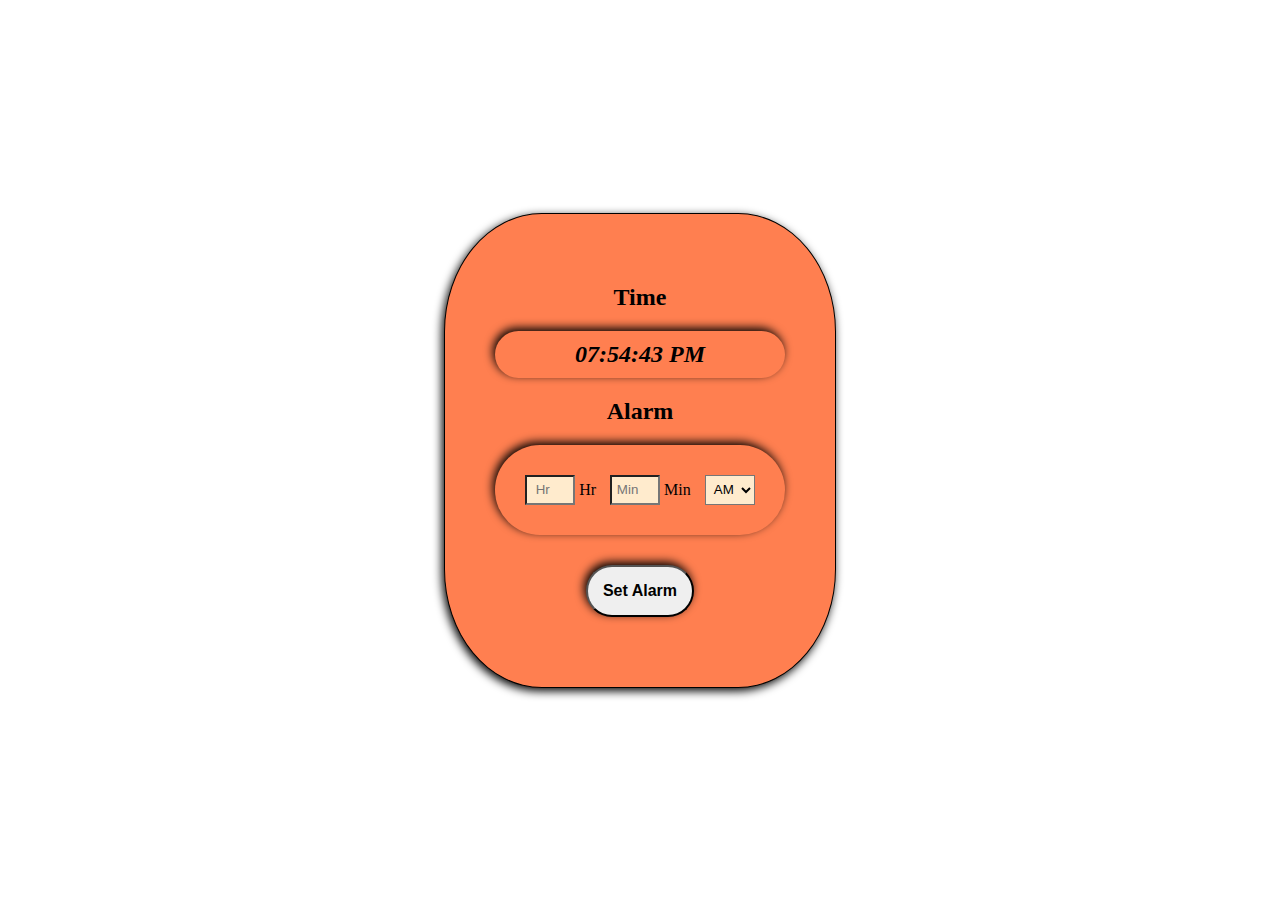
==== index.html @ 5a7266e6 "file name changed" ====
<!DOCTYPE html>
<html lang="en">
<head>
    <meta charset="UTF-8">
    <meta http-equiv="X-UA-Compatible" content="IE=edge">
    <meta name="viewport" content="width=device-width, initial-scale=1.0">
    <title>Alarm</title>
    <link rel="stylesheet" href="alarm.css">
</head>
<body>
    <div id="container">
        <h2>Time</h2>
        <p id="time">00:00:00:00</p>
        <h2>Alarm</h2>
        <div id="timer">
            <input type="number" name="hour" id="hr" placeholder="Hr" min="1" max="12">
            <span>Hr</span>
            <input type="number" name="Minute" id="min" placeholder="Min" min="0" max="59">
            <span>Min</span>
            <select name="zone" id="zone">
                <option value="AM">AM</option>
                <option value="PM">PM</option>
            </select>
        </div>
        <BUtton id="btn">Set Alarm</BUtton>
        <ul id="mylist">
        </ul>
    </div>
    <script src="alarm.js"></script>
</body>
</html>
---- alarm.css ----
*{
    margin: 0px;
    padding: 0px;
    box-sizing: border-box;
}
body{
    width: 100%;
    height: 100vh;
    display: flex;
    justify-content: center;
    align-items: center;
}
#container{
    border: 1px solid black;
    padding: 50px;
    border-radius: 25%;
    background-color: coral;
    text-align: center;
    box-shadow: -2px 3px 10px;
}
h2{
    padding: 20px;
}
#time{
    font-size: x-large;
    font-weight: bold;
    font-style: italic;
    box-shadow: -2px -3px 10px;
    padding: 10px;
    border-radius: 3pc;
}
#timer{
    box-shadow: -2px -3px 10px;
    padding: 20px;
    border-radius: 3pc;
}
#hr,#min,#zone{
    width: 50px;
    height: 30px;
    margin-left: 10px;
    margin-top: 10px;
    margin-bottom: 10px;
    background-color: blanchedalmond;
    text-align: center;
    cursor: auto;
}
#zone{margin-right: 10px;}
button{
    padding: 15px;
    font-size: medium;
    font-weight: 700;
    border-radius: 5pc;
    box-shadow: -2px -3px 10px;
    margin-top: 30px;
    cursor: pointer;
}
button:hover{
    background-color: rgb(167, 255, 211);
}
ul{
    margin: 20px;
    font-size: larger;
}
li{
    list-style: none;
    padding: 10px;
    border-radius: 3pc;
}
li:nth-child(odd){
    background-color: orange;
}
li:nth-child(even){
    background-color: orangered;
}
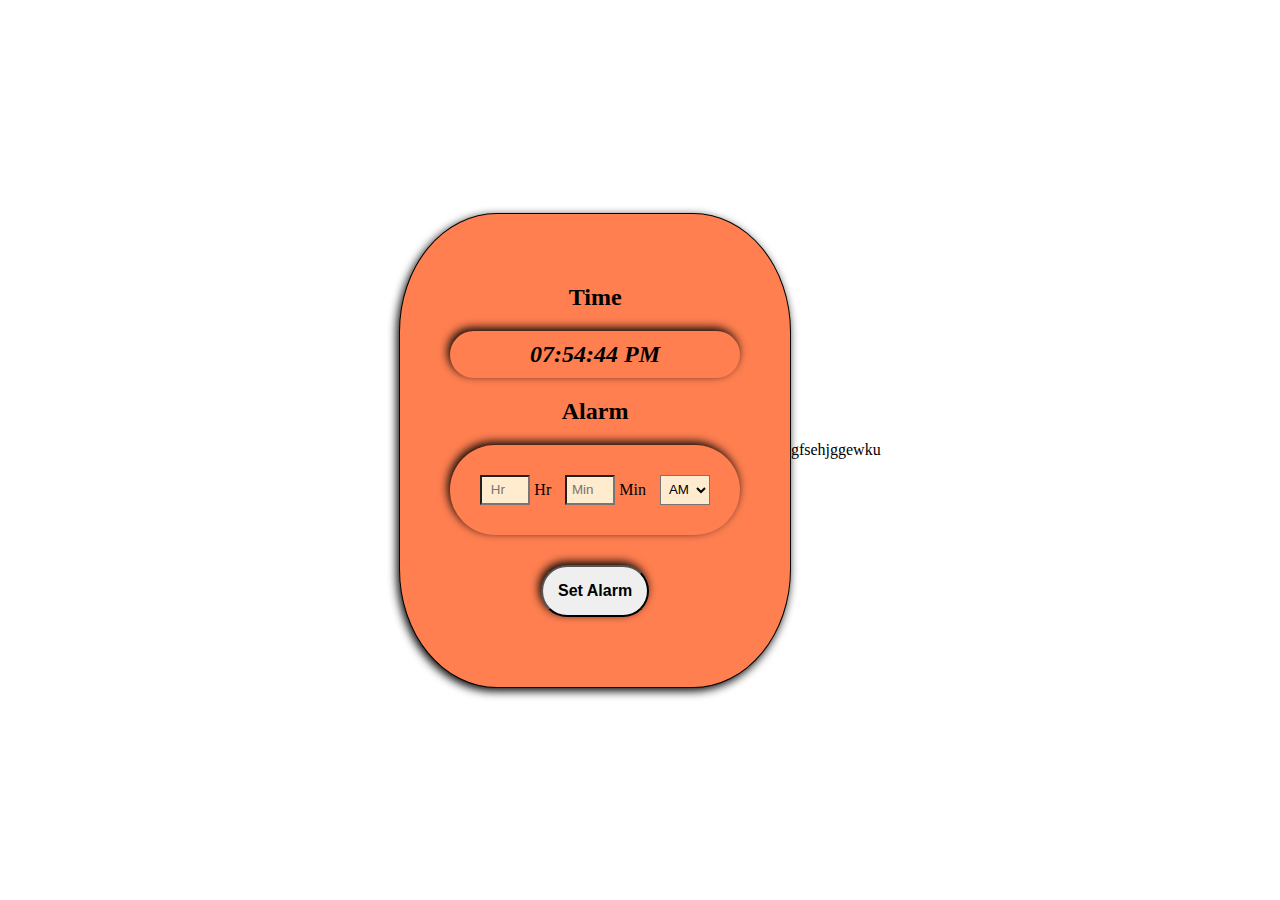
==== commit 516e8826: "p tag added" ====
--- a/index.html
+++ b/index.html
@@ -26,6 +26,7 @@
         <ul id="mylist">
         </ul>
     </div>
+    <p>gfsehjggewku</p>
     <script src="alarm.js"></script>
 </body>
 </html>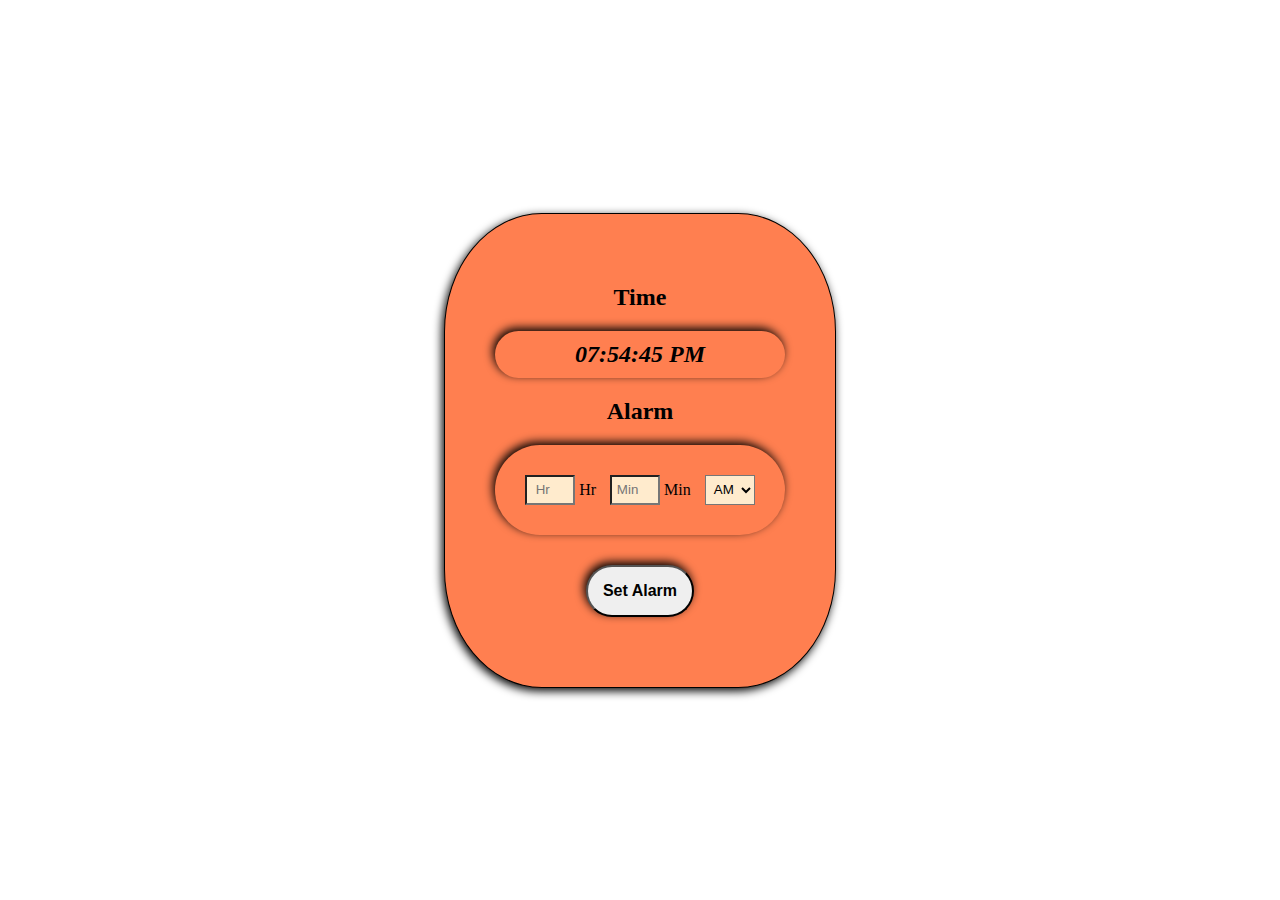
==== commit e6eb5630: "p tag is delete" ====
--- a/index.html
+++ b/index.html
@@ -26,7 +26,6 @@
         <ul id="mylist">
         </ul>
     </div>
-    <p>gfsehjggewku</p>
     <script src="alarm.js"></script>
 </body>
 </html>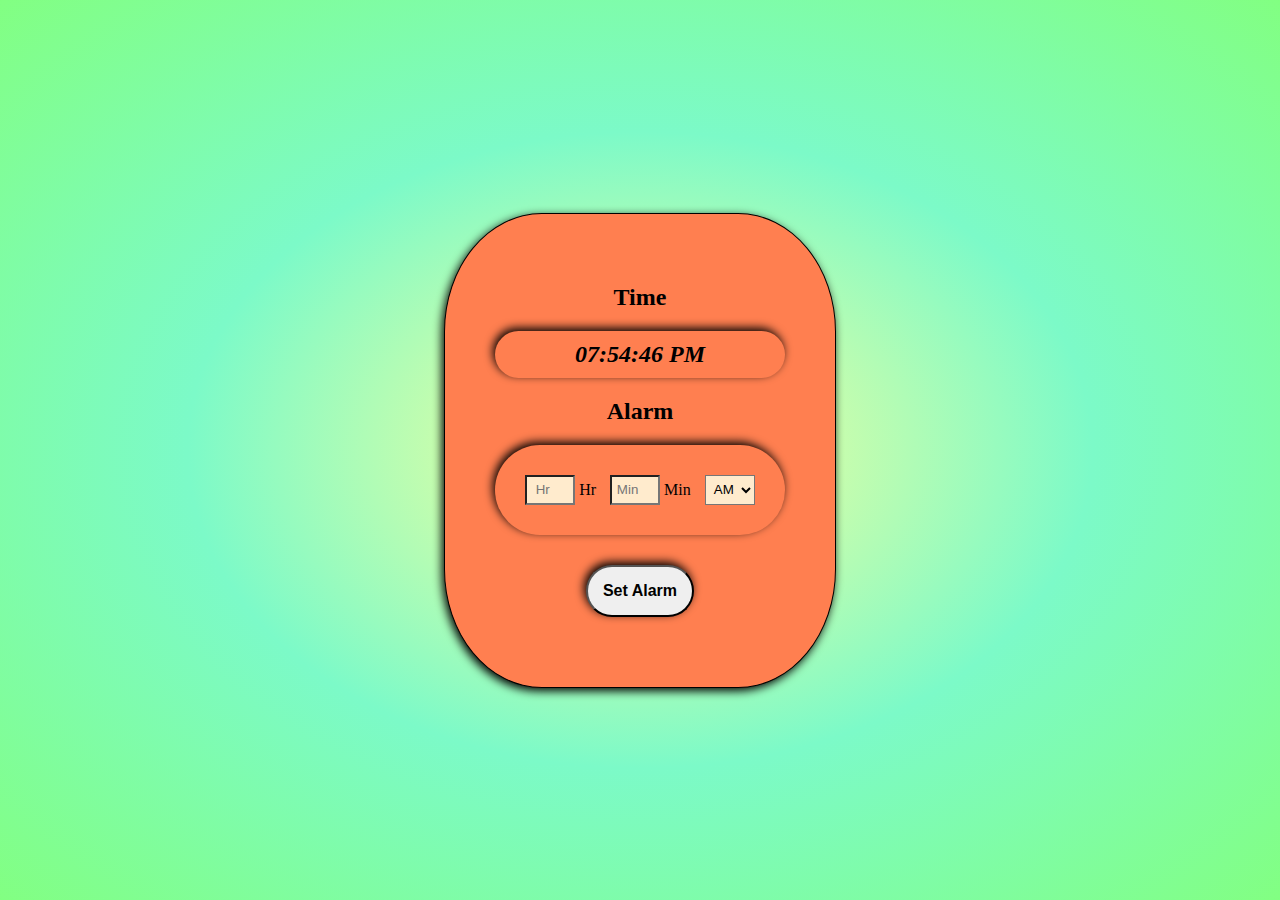
==== commit d60c6e01: "title" ====
--- a/index.html
+++ b/index.html
@@ -4,7 +4,7 @@
     <meta charset="UTF-8">
     <meta http-equiv="X-UA-Compatible" content="IE=edge">
     <meta name="viewport" content="width=device-width, initial-scale=1.0">
-    <title>Alarm</title>
+    <title>Alarm Clock</title>
     <link rel="stylesheet" href="alarm.css">
 </head>
 <body>
--- a/alarm.css
+++ b/alarm.css
@@ -4,6 +4,7 @@
     box-sizing: border-box;
 }
 body{
+    background-image: radial-gradient(rgb(255, 255, 154), rgb(124, 250, 200) , rgb(130, 255, 130));
     width: 100%;
     height: 100vh;
     display: flex;
